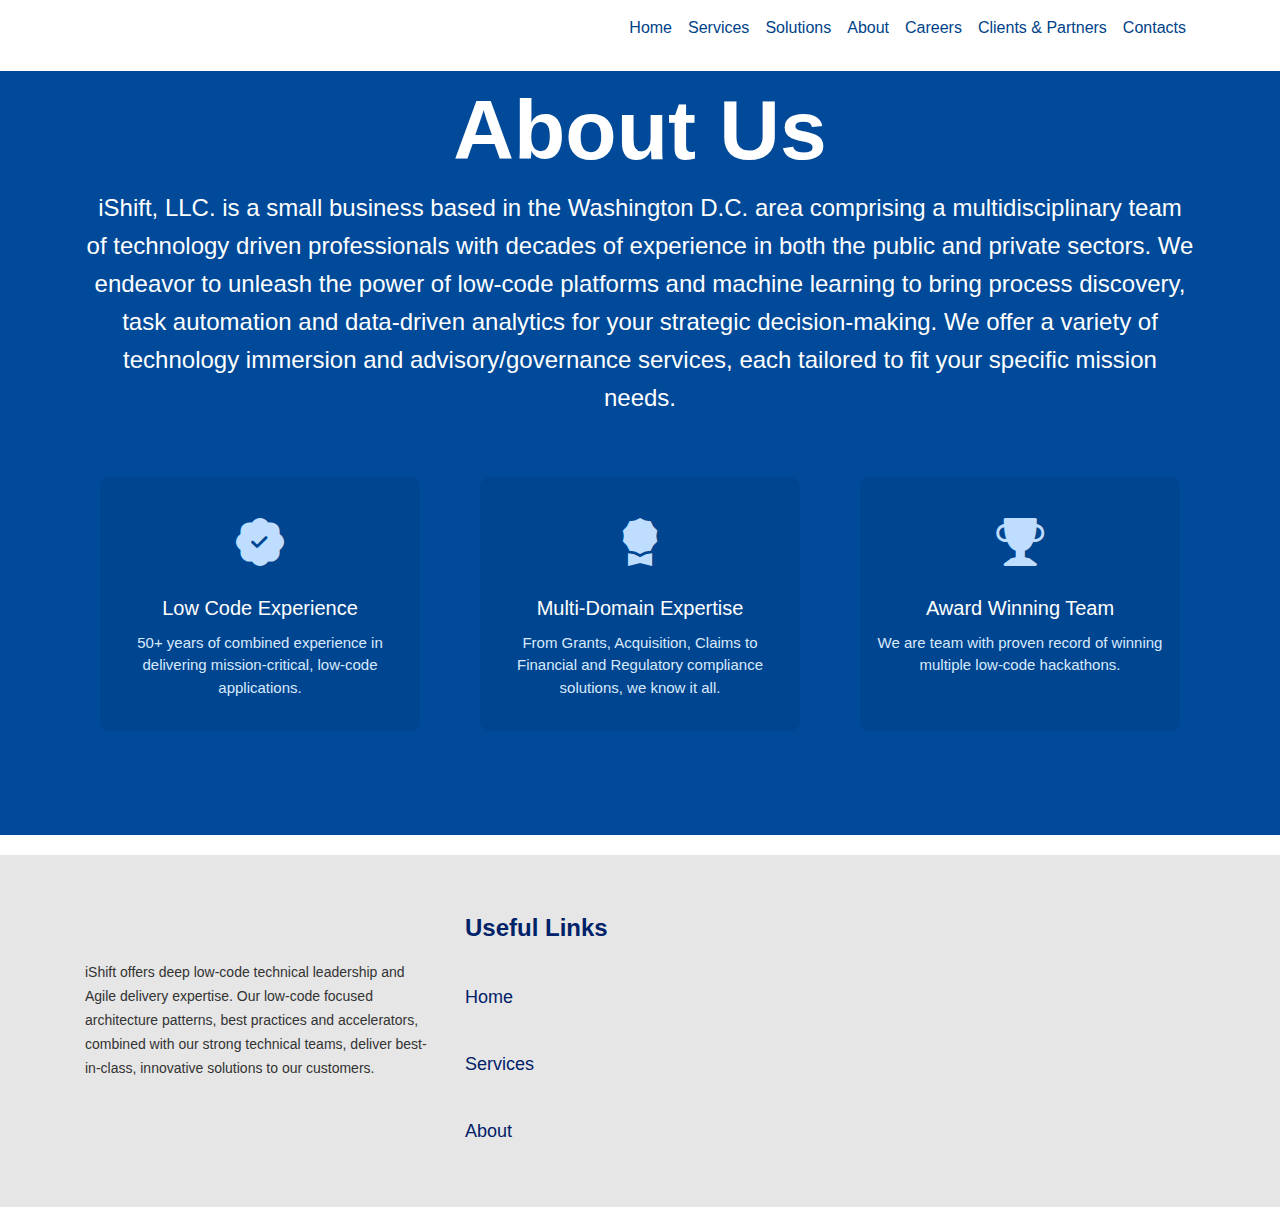
==== pages/about.html @ ed52ba59 "Add files via upload" ====
<!DOCTYPE html>
<html lang="en">

<head>
    <meta charset="UTF-8">
    <meta name="viewport" content="width=device-width, initial-scale=1.0">
    <link rel="stylesheet" href="https://cdn.jsdelivr.net/npm/bootstrap@4.0.0/dist/css/bootstrap.min.css"
        integrity="sha384-Gn5384xqQ1aoWXA+058RXPxPg6fy4IWvTNh0E263XmFcJlSAwiGgFAW/dAiS6JXm" crossorigin="anonymous">
    <link rel="stylesheet" href="../global.css">
    <link rel="stylesheet" href="../style.css">
    <link rel="preconnect" href="https://fonts.googleapis.com">
    <link rel="preconnect" href="https://fonts.gstatic.com" crossorigin>
    <link href="https://fonts.googleapis.com/css2?family=Montserrat&display=swap" rel="stylesheet">
    <title>iShift - Low Code + Machine Learning</title>
    <link rel="stylesheet" href="https://cdn.jsdelivr.net/npm/bootstrap-icons@1.5.0/font/bootstrap-icons.css" />
</head>

<body>
    <header class="d-flex align-items-center justify-space-between fixed-top">
        <nav class="navbar fixed-top bg-white navbar-expand-lg navbar-light w-100 container">
            <a class="navbar-brand" href="#"><img class="img-fluid" style="max-height: 40px;"
                    src="https://ishift.io/assets/img/logo.png" alt="" srcset=""></a>
            <button class="navbar-toggler" type="button" data-toggle="collapse" data-target="#navbarNavDropdown"
                aria-controls="navbarNavDropdown" aria-expanded="false" aria-label="Toggle navigation">
                <span class="navbar-toggler-icon"></span>
            </button>

            <div class="collapse navbar-collapse justify-content-end navbarMenu" id="navbarNavDropdown">
                <ul class="navbar-nav">
                    <li class="nav-item active">
                        <a class="nav-link" href="./index.html">Home </a>
                    </li>
                    <li class="nav-item">
                        <a class="nav-link" href="./services.html">Services</a>
                    </li>
                    <li class="nav-item">
                        <a class="nav-link" href="./solutions.html">Solutions</a>
                    </li>
                    <li class="nav-item">
                        <a class="nav-link" href="./about.html">About</a>
                    </li>
                    <li class="nav-item">
                        <a class="nav-link" href="#">Careers</a>
                    </li>
                    <li class="nav-item">
                        <a class="nav-link" href="#">Clients & Partners</a>
                    </li>
                    <li class="nav-item">
                        <a class="nav-link" href="#">Contacts</a>
                    </li>
                </ul>
            </div>
        </nav>
    </header>
    <section class="about">
        <div class="container aos-init aos-animate" data-aos="fade-up">
            <div class="section-header">
                <h3>About Us</h3>
                <p>iShift, LLC. is a small business based in the Washington D.C. area comprising a multidisciplinary
                    team of technology driven professionals with decades of experience in both the public and
                    private sectors. We endeavor to unleash the power of low-code platforms and machine learning to
                    bring process discovery, task automation and data-driven analytics for your strategic
                    decision-making. We offer a variety of technology immersion and advisory/governance services,
                    each tailored to fit your specific mission needs.</p>
            </div>

            <div class="row row-eq-height justify-content-center">

                <div class="col-lg-4 mb-4">
                    <div class="card aos-init aos-animate" data-aos="zoom-in" data-aos-delay="100">
                        <i class="bi bi-patch-check-fill"></i>
                        <div class="card-body">
                            <h5 class="card-title">Low Code Experience</h5>
                            <p class="card-text">50+ years of combined experience in delivering mission-critical,
                                low-code applications.</p>
                            <!-- <a href="#" class="readmore">Read more </a> -->
                        </div>
                    </div>
                </div>

                <div class="col-lg-4 mb-4">
                    <div class="card aos-init aos-animate" data-aos="zoom-in" data-aos-delay="200">
                        <i class="bi bi-award-fill"></i>
                        <div class="card-body">
                            <h5 class="card-title">Multi-Domain Expertise</h5>
                            <p class="card-text">From Grants, Acquisition, Claims to Financial and Regulatory
                                compliance solutions, we know it all. </p>
                            <!-- <a href="#" class="readmore">Read more </a> -->
                        </div>
                    </div>
                </div>

                <div class="col-lg-4 mb-4">
                    <div class="card aos-init aos-animate" data-aos="zoom-in" data-aos-delay="300">
                        <i class="bi bi-trophy-fill"></i>
                        <div class="card-body">
                            <h5 class="card-title">Award Winning Team</h5>
                            <p class="card-text">We are team with proven record of winning multiple low-code
                                hackathons.</p>
                            <!-- <a href="#" class="readmore">Read more </a> -->
                        </div>
                    </div>
                </div>

            </div>
        </div>
    </section>
    <footer id="footer">
        <div class="footer-top">
            <div class="container">
                <div class="row">
                    <div class="col-lg-4 col-md-6 footer-info">
                        <div class="logo">
                            <a href="index.html"><img src="https://ishift.io/assets/img/logo-white.png" alt=""
                                    class="img-fluid"></a>
                        </div>
                        <p>
                            <br>iShift offers deep low-code technical leadership and Agile delivery expertise. Our
                            low-code focused architecture patterns, best practices and accelerators, combined with
                            our
                            strong technical teams, deliver best-in-class, innovative solutions to our customers.
                        </p>
                    </div>

                    <div class="col-lg-2 col-md-6 footer-links">
                        <h4>Useful Links</h4>
                        <ul>
                            <li><a href="#">Home</a></li>
                            <li><a href="#about">Services</a></li>
                            <li><a href="#why-us">About</a></li>
                        </ul>
                    </div>
                </div>
            </div>
        </div>

    </footer>
    <script src="https://code.jquery.com/jquery-3.2.1.slim.min.js"
        integrity="sha384-KJ3o2DKtIkvYIK3UENzmM7KCkRr/rE9/Qpg6aAZGJwFDMVNA/GpGFF93hXpG5KkN"
        crossorigin="anonymous"></script>
    <script src="https://cdn.jsdelivr.net/npm/popper.js@1.12.9/dist/umd/popper.min.js"
        integrity="sha384-ApNbgh9B+Y1QKtv3Rn7W3mgPxhU9K/ScQsAP7hUibX39j7fakFPskvXusvfa0b4Q"
        crossorigin="anonymous"></script>
    <script src="https://cdn.jsdelivr.net/npm/bootstrap@4.0.0/dist/js/bootstrap.min.js"
        integrity="sha384-JZR6Spejh4U02d8jOt6vLEHfe/JQGiRRSQQxSfFWpi1MquVdAyjUar5+76PVCmYl"
        crossorigin="anonymous"></script>
</body>

</html>
---- global.css ----
@import './variables.css';

body {
    background-color: var(--bs-primary-color);
    color: var(--bs-charcoal);
    box-sizing: border-box;
    font-family: var(--font-family-inter);
}

a {
    text-decoration: none;
    list-style-type: none;
    color: inherit;
}

li {
    list-style-type: none;
}

header {
    height: 71px;
    background: white;
}

ul {
    padding: 0;
    margin: 0;
}

p {
    margin-bottom: 20px;
}

/* @media (min-width: 576px) {

    .container,
    .container-sm {
        max-width: 540px;
    }
}

@media (min-width: 768px) {

    .container,
    .container-md,
    .container-sm {
        max-width: 720px;
    }
}


@media (min-width: 992px) {

    .container,
    .container-lg,
    .container-md,
    .container-sm {
        max-width: 960px;
    }
}

@media (min-width: 1400px) {

    .container,
    .container-lg,
    .container-md,
    .container-sm,
    .container-xl,
    .container-xxl {
        max-width: 1320px;
    }
} */
---- style.css ----
@import './variables.css';

.navbar a {
    display: flex;
    align-items: center;
    justify-content: space-between;
    font-family: var(--font-family-montserrat);
    font-size: var(--font-size-l);
    color: var(--bs-dark-cerulean) !important;
    font-weight: var(--font-weight-sm);
    white-space: nowrap;
    transition: 0.3s;
}

.navbar a:hover {
    color: var(--bright-blue) !important;
}

/* Home */
.home-banner {
    width: 100%;
    position: relative;
    background: url(https://ishift.io/assets/img/hero-bg.png) center bottom no-repeat;
    background-size: cover;
    padding: 200px 0 120px 0;
}


.hero-info h2 {
    color: var(--bs-primary-color);
    margin-bottom: 40px;
    font-size: 5rem;
    line-height: 1.01em;
    font-weight: var(--font-weight-md);
}

.hero-info span {
    color: var(--bright-blue);
}

.hero-info p {
    font-size: 24px;
    line-height: 1.583em;
    font-weight: 300;
}

.button-wrapper {
    grid-column-gap: 25px;
    grid-row-gap: 25px;
    text-align: left;
    justify-content: flex-start;
    align-items: center;
    margin-top: 34px;
    display: flex;
    flex-wrap: wrap;
}

.img-fluid {
    max-width: 100%;
    height: auto;
}

.hero-info .btn-get-started,
.hero-info .btn-services {
    color: #fff;
    text-align: center;
    transform-style: preserve-3d;
    background-color: #41b6e6;
    border: 1.5px solid #41b6e6;
    border-radius: 5px;
    padding: 22px 56px 24px;
    font-size: 20px;
    font-weight: 500;
    line-height: 1.1em;
    transition: transform .3s;
    transform: scaleZ(1.01);
}

.btn-services {
    border: 2px solid #fff !important;
    background: var(--bs-primary-color) !important;
    color: #012169 !important;
}


/* Services */
.services {
    padding-top: 130px;
}

.services-intro h3,
.solutions-intro h3,
.section-header h3 {
    font-size: var(--font-size-8);
    color: var(--deep-navy);
    text-align: center;
    font-weight: var(--font-weight-md);
    position: relative;
}

.services-intro p,
.solutions-intro p,
.section-header p {
    text-align: center;
    margin: auto;
    font-size: var(--font-size-4);
    padding-bottom: 60px;
    line-height: 1.583em;
    color: var(--bs-shuttle-grey);
}

h4 {
    font-size: var(--font-size-6);
    font-weight: var(--font-weight-md);
    color: var(--deep-navy);
    margin: 0 0 20px 0;
    padding: 0;
}

.icon-box {
    background: #fff;
    background-size: cover;
}

.icon-box .icon {
    float: left;
    background: #fff;
    width: 64px;
    height: 64px;
    display: flex;
    justify-content: center;
    align-items: center;
    border-radius: 50%;
    border: 2px solid #007bff;
    transition: all 0.3s ease-in-out;
    margin-bottom: 46px;
}

.icon-box .icon i {
    color: #007bff;
    font-size: 24px;
    line-height: 0;
}

.icon-box .title {
    font-weight: var(--font-weight-md);
    margin-bottom: 5px;
    font-size: 18px;
    color: var(--deep-navy);
}

.icon-box .description {
    line-height: 24px;
    font-size: 14px;
    color: var(--davy-grey);
}

.about-container {
    display: grid;
    max-height: none;
    grid-column-gap: 36px;
    grid-row-gap: 80px;
    object-fit: fill;
    grid-template-rows: auto;
    grid-template-columns: 1fr 1fr 1fr;
    justify-items: stretch;
    margin-left: auto;
    margin-right: auto;
    overflow: visible;
    margin-bottom: 80px;
}

/* Solutions */

.solutions {
    background-color: var(--light-blue);
    padding: 80px 0 40px 0;
    box-shadow: inset 0px 0px 12px 0px rgba(0, 0, 0, 0.1);
}

.solutions .box {
    padding: 30px;
    position: relative;
    overflow: hidden;
    border-radius: 10px;
    margin: 0 10px 40px 10px;
    background: var(--bs-primary-color);
    box-shadow: 0 10px 29px 0 rgba(68, 88, 144, 0.1);
    transition: all 0.3s ease-in-out;
}

.solutions .icon {
    position: absolute;
    left: -15px;
    top: calc(50% - 32px);
}

.solutions .icon i {
    font-size: 64px;
    line-height: 0;
    transition: 0.5s;
}

.solutions .title {
    margin-left: 40px;
    font-weight: var(--font-weight-l);
    margin-bottom: 15px;
    font-size: var(--font-size-l);
}

.solutions .description {
    font-size: var(--font-size-xsm);
    margin-left: 40px;
    line-height: 24px;
    margin-bottom: 0;
}

/* Footer */

footer {
    background: var(--light-grey);
    color: #eee;
    font-size: var(--font-size-xsm);
}

.footer-top {
    padding: 60px 0 30px 0;
}

.footer-info {
    margin-bottom: 30px;
}

.logo img {
    padding: 0;
    max-height: 60px;
}

.footer-info p {
    color: #333;
    margin-bottom: 25px;
    font-size: var(--font-size-xsm);
    font-weight: 300;
    line-height: 24px;
    margin-bottom: 0;
}

.footer-top h4 {
    color: var(--deep-navy);
    margin-bottom: 34px;
    font-size: var(--font-size-4);
    font-weight: var(--font-weight-l);
    line-height: 1.1em;
}

.footer-links ul li {
    padding: 8px 0;
    margin-bottom: 24px;
}

.footer-links ul a {
    color: #012169;
    white-space: nowrap;
    text-decoration: none;
    transition: transform .3s, color .3s;
    display: inline-block;
    overflow: visible;
    font-size: var(--font-size-3);
}

.footer-links ul li a:hover {
    color: var(--bright-blue);
    transform: translateX(10px);
}

.footer-contact {
    margin-bottom: 30px;
    color: var(--bs-primary-color);
}

.social-links a {
    font-size: var(--font-size-l);
    display: inline-flex;
    align-items: center;
    justify-content: center;
    background: var(--bs-dodger-blue);
    color: var(--bs-primary-color);
    margin-right: 4px;
    border-radius: 50%;
    text-align: center;
    width: 36px;
    height: 36px;
    transition: 0.3s;
}

.copyright {
    text-align: center;
    padding-top: 30px;
}

.credits {
    text-align: center;
    font-size: 13px;
    color: #f1f7ff;
}

/*About */

.about {
    padding: 80px 0;
    background: #004a99;
    margin-bottom: 20px;
}

.section-header h3,
.section-header p {
    color: var(--bs-primary-color);
}

.card {
    background: #00458f;
    border-color: #00458f;
    border-radius: 10px;
    margin: 0 15px;
    padding: 15px 0;
    text-align: center;
    color: #fff;
    transition: 0.3s ease-in-out;
    height: 100%;
}

.card i {
    font-size: 48px;
    padding-top: 15px;
    color: #bfddfe;
}

.card-body {
    flex: 1 1 auto;
    padding: 1rem 1rem;
}

#why-us .card h5 {
    font-size: 22px;
    font-weight: 600;
}

.card p {
    font-size: 15px;
    color: #d8eafe;
}

@media (max-width:770px) {
    .hero-info h2 {
        font-size: 2.1rem;
        line-height: 1.1em;
    }

    .hero-info p {
        font-size: 1em;
    }

    .services-intro h3,
    .solutions-intro h3,
    .section-header h3 {
        font-size: 61px;
    }

    .services-intro p,
    .solutions-intro p,
    .section-header p {
        font-size: 22px;
    }

    .about-container {
        grid-template-columns: 1fr;
        grid-row-gap: 50px;
    }

    p {
        margin-bottom: 0;
    }

    .icon-box .icon {
        margin-bottom: 20px;
    }

    .about-container {
        margin-bottom: 20px;
    }

    h4 {
        font-size: var(--font-size-4);
    }
}

@media (max-width:1024px) {
    .hero-info {
        width: auto !important;
    }

    .button-wrapper a {
        flex: 1;
    }
}

@media (max-width:1024px) and (min-width: 770px) {

    .hero-info h2 {
        font-size: 63px;
    }

    .services-intro h3,
    .solutions-intro h3,
    .section-header h3 {
        font-size: 88px;
    }

    .about-container {
        margin-bottom: 40px;
    }
}
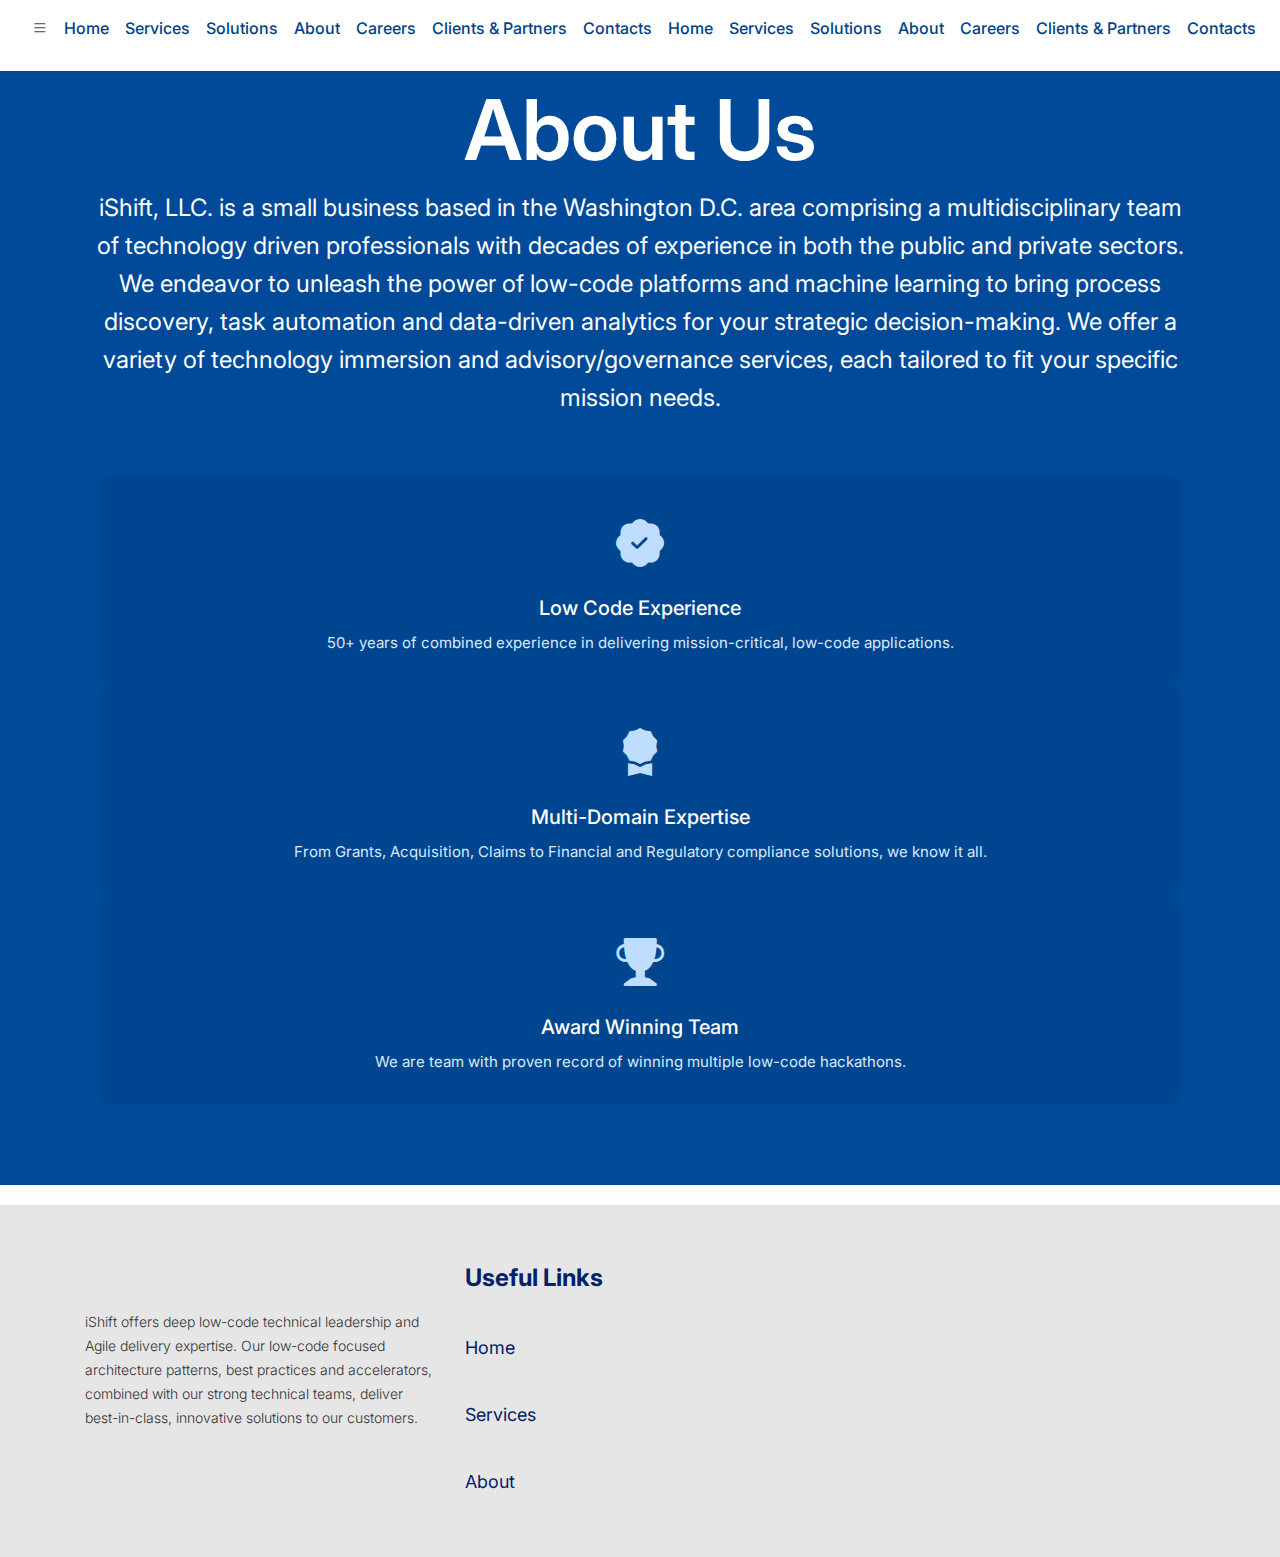
==== commit 0e4bce42: "Add files via upload" ====
--- a/pages/about.html
+++ b/pages/about.html
@@ -10,20 +10,18 @@
     <link rel="stylesheet" href="../style.css">
     <link rel="preconnect" href="https://fonts.googleapis.com">
     <link rel="preconnect" href="https://fonts.gstatic.com" crossorigin>
-    <link href="https://fonts.googleapis.com/css2?family=Montserrat&display=swap" rel="stylesheet">
+    <link href="https://fonts.googleapis.com/css2?family=Inter&display=swap" rel="stylesheet">
     <title>iShift - Low Code + Machine Learning</title>
     <link rel="stylesheet" href="https://cdn.jsdelivr.net/npm/bootstrap-icons@1.5.0/font/bootstrap-icons.css" />
+    <script src="./index.js"></script>
 </head>
 
 <body>
     <header class="d-flex align-items-center justify-space-between fixed-top">
-        <nav class="navbar fixed-top bg-white navbar-expand-lg navbar-light w-100 container">
+        <nav class="navbar fixed-top bg-white navbar-expand-lg navbar-light w-100">
             <a class="navbar-brand" href="#"><img class="img-fluid" style="max-height: 40px;"
                     src="https://ishift.io/assets/img/logo.png" alt="" srcset=""></a>
-            <button class="navbar-toggler" type="button" data-toggle="collapse" data-target="#navbarNavDropdown"
-                aria-controls="navbarNavDropdown" aria-expanded="false" aria-label="Toggle navigation">
-                <span class="navbar-toggler-icon"></span>
-            </button>
+            <div class="icon" onclick="handleOnClick()"><i class="bi bi-list"></i></div>
 
             <div class="collapse navbar-collapse justify-content-end navbarMenu" id="navbarNavDropdown">
                 <ul class="navbar-nav">
@@ -40,7 +38,32 @@
                         <a class="nav-link" href="./about.html">About</a>
                     </li>
                     <li class="nav-item">
-                        <a class="nav-link" href="#">Careers</a>
+                        <a class="nav-link" href="./careers.html">Careers</a>
+                    </li>
+                    <li class="nav-item">
+                        <a class="nav-link" href="#">Clients & Partners</a>
+                    </li>
+                    <li class="nav-item">
+                        <a class="nav-link" href="#">Contacts</a>
+                    </li>
+                </ul>
+            </div>
+            <div class="mobile-nav" id="mobile-nav">
+                <ul class="navbar-nav">
+                    <li class="nav-item active">
+                        <a class="nav-link" href="./index.html">Home </a>
+                    </li>
+                    <li class="nav-item">
+                        <a class="nav-link" href="./services.html">Services</a>
+                    </li>
+                    <li class="nav-item">
+                        <a class="nav-link" href="./solutions.html">Solutions</a>
+                    </li>
+                    <li class="nav-item">
+                        <a class="nav-link" href="./about.html">About</a>
+                    </li>
+                    <li class="nav-item">
+                        <a class="nav-link" href="./careers.html">Careers</a>
                     </li>
                     <li class="nav-item">
                         <a class="nav-link" href="#">Clients & Partners</a>
@@ -64,44 +87,31 @@
                     each tailored to fit your specific mission needs.</p>
             </div>
 
-            <div class="row row-eq-height justify-content-center">
-
-                <div class="col-lg-4 mb-4">
-                    <div class="card aos-init aos-animate" data-aos="zoom-in" data-aos-delay="100">
-                        <i class="bi bi-patch-check-fill"></i>
-                        <div class="card-body">
-                            <h5 class="card-title">Low Code Experience</h5>
-                            <p class="card-text">50+ years of combined experience in delivering mission-critical,
-                                low-code applications.</p>
-                            <!-- <a href="#" class="readmore">Read more </a> -->
-                        </div>
+            <div class="about-cards row-eq-height justify-content-center">
+                <div class="card aos-init aos-animate" data-aos="zoom-in" data-aos-delay="100">
+                    <i class="bi bi-patch-check-fill"></i>
+                    <div class="card-body">
+                        <h5 class="card-title">Low Code Experience</h5>
+                        <p class="card-text">50+ years of combined experience in delivering mission-critical,
+                            low-code applications.</p>
                     </div>
                 </div>
-
-                <div class="col-lg-4 mb-4">
-                    <div class="card aos-init aos-animate" data-aos="zoom-in" data-aos-delay="200">
-                        <i class="bi bi-award-fill"></i>
-                        <div class="card-body">
-                            <h5 class="card-title">Multi-Domain Expertise</h5>
-                            <p class="card-text">From Grants, Acquisition, Claims to Financial and Regulatory
-                                compliance solutions, we know it all. </p>
-                            <!-- <a href="#" class="readmore">Read more </a> -->
-                        </div>
+                <div class="card aos-init aos-animate" data-aos="zoom-in" data-aos-delay="200">
+                    <i class="bi bi-award-fill"></i>
+                    <div class="card-body">
+                        <h5 class="card-title">Multi-Domain Expertise</h5>
+                        <p class="card-text">From Grants, Acquisition, Claims to Financial and Regulatory
+                            compliance solutions, we know it all. </p>
                     </div>
                 </div>
-
-                <div class="col-lg-4 mb-4">
-                    <div class="card aos-init aos-animate" data-aos="zoom-in" data-aos-delay="300">
-                        <i class="bi bi-trophy-fill"></i>
-                        <div class="card-body">
-                            <h5 class="card-title">Award Winning Team</h5>
-                            <p class="card-text">We are team with proven record of winning multiple low-code
-                                hackathons.</p>
-                            <!-- <a href="#" class="readmore">Read more </a> -->
-                        </div>
+                <div class="card aos-init aos-animate" data-aos="zoom-in" data-aos-delay="300">
+                    <i class="bi bi-trophy-fill"></i>
+                    <div class="card-body">
+                        <h5 class="card-title">Award Winning Team</h5>
+                        <p class="card-text">We are team with proven record of winning multiple low-code
+                            hackathons.</p>
                     </div>
                 </div>
-
             </div>
         </div>
     </section>
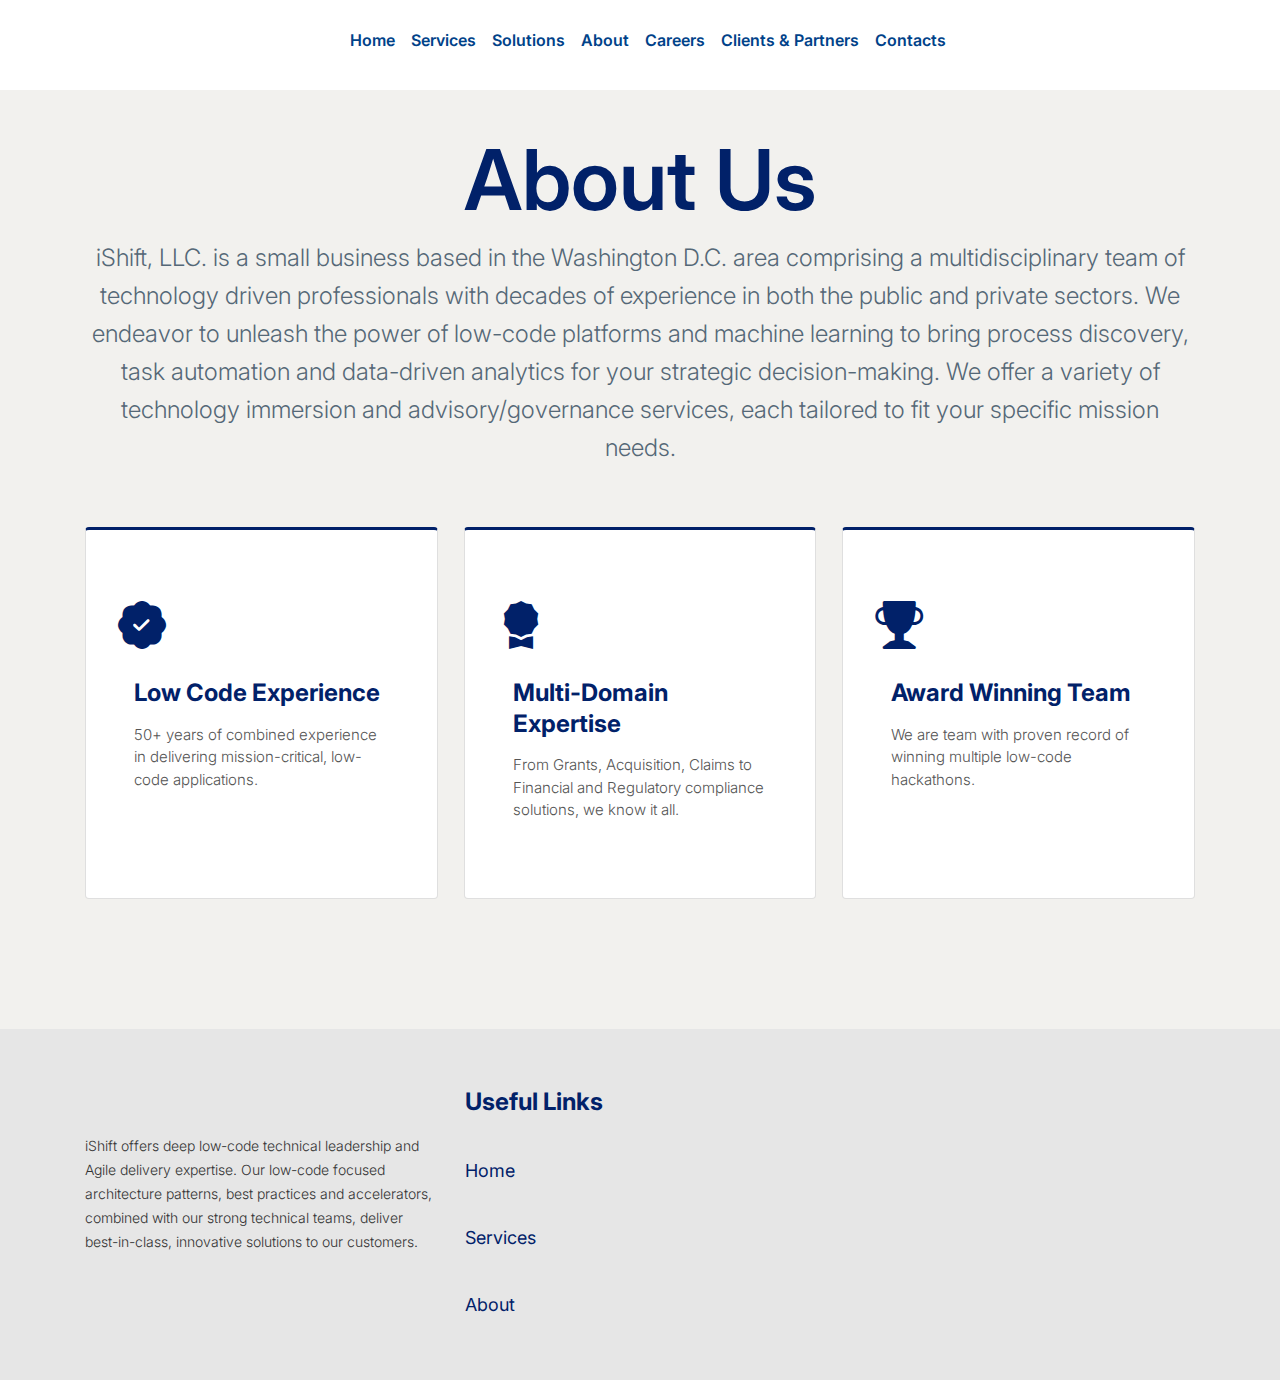
==== commit b3da3178: "Add files via upload" ====
--- a/pages/about.html
+++ b/pages/about.html
@@ -14,6 +14,7 @@
     <title>iShift - Low Code + Machine Learning</title>
     <link rel="stylesheet" href="https://cdn.jsdelivr.net/npm/bootstrap-icons@1.5.0/font/bootstrap-icons.css" />
     <script src="./index.js"></script>
+    <script src="https://unpkg.com/scrollreveal"></script>
 </head>
 
 <body>
@@ -41,7 +42,7 @@
                         <a class="nav-link" href="./careers.html">Careers</a>
                     </li>
                     <li class="nav-item">
-                        <a class="nav-link" href="#">Clients & Partners</a>
+                        <a class="nav-link" href="./clients.html">Clients & Partners</a>
                     </li>
                     <li class="nav-item">
                         <a class="nav-link" href="#">Contacts</a>
@@ -66,7 +67,7 @@
                         <a class="nav-link" href="./careers.html">Careers</a>
                     </li>
                     <li class="nav-item">
-                        <a class="nav-link" href="#">Clients & Partners</a>
+                        <a class="nav-link" href="./clients.html">Clients & Partners</a>
                     </li>
                     <li class="nav-item">
                         <a class="nav-link" href="#">Contacts</a>
@@ -154,6 +155,21 @@
     <script src="https://cdn.jsdelivr.net/npm/bootstrap@4.0.0/dist/js/bootstrap.min.js"
         integrity="sha384-JZR6Spejh4U02d8jOt6vLEHfe/JQGiRRSQQxSfFWpi1MquVdAyjUar5+76PVCmYl"
         crossorigin="anonymous"></script>
+
+    <script>
+        ScrollReveal().reveal('.section-header ', {
+            duration: 2000,
+            origin: 'bottom',
+            distance: '50px',
+        })
+
+        ScrollReveal().reveal('.card', {
+            duration: 2000,
+            origin: 'top',
+            scale: '0.85',
+            delay: 500
+        })
+    </script>
 </body>
 
 </html>--- a/global.css
+++ b/global.css
@@ -1,4 +1,5 @@
 @import './variables.css';
+@import url('https://fonts.googleapis.com/css2?family=Roboto+Mono:wght@100&display=swap');
 
 body {
     background-color: var(--bs-primary-color);
@@ -8,7 +9,7 @@
 }
 
 a {
-    text-decoration: none;
+    text-decoration: none !important;
     list-style-type: none;
     color: inherit;
 }
@@ -18,8 +19,9 @@
 }
 
 header {
-    height: 71px;
-    background: white;
+    background: var(--bs-primary-color);
+    width: 100%;
+    height: 90px;
 }
 
 ul {
@@ -28,7 +30,14 @@
 }
 
 p {
-    margin-bottom: 20px;
+    color: #555;
+    font-size: 16px;
+    font-weight: 300;
+    line-height: 1.5em;
+}
+
+.subtitle.numbers {
+    font-family: Roboto Mono, sans-serif;
 }
 
 /* @media (min-width: 576px) {
--- a/style.css
+++ b/style.css
@@ -7,13 +7,19 @@
     font-family: var(--font-family-montserrat);
     font-size: var(--font-size-l);
     color: var(--bs-dark-cerulean) !important;
-    font-weight: var(--font-weight-sm);
+    font-weight: var(--font-weight-md);
     white-space: nowrap;
     transition: 0.3s;
 }
 
 .navbar a:hover {
     color: var(--bright-blue) !important;
+}
+
+.navbar {
+    padding: 20px 0;
+    max-width: 1291px;
+    margin: auto;
 }
 
 /* Home */
@@ -55,6 +61,12 @@
     flex-wrap: wrap;
 }
 
+.hero-info .btn-get-started:hover,
+.hero-info .btn-services:hover {
+    transform: scale(1.025, 1.025);
+
+}
+
 .img-fluid {
     max-width: 100%;
     height: auto;
@@ -73,7 +85,6 @@
     font-weight: 500;
     line-height: 1.1em;
     transition: transform .3s;
-    transform: scaleZ(1.01);
 }
 
 .btn-services {
@@ -84,7 +95,8 @@
 
 
 /* Services */
-.services {
+.services,
+.careers {
     padding-top: 130px;
 }
 
@@ -174,7 +186,7 @@
 
 .solutions {
     background-color: var(--light-blue);
-    padding: 80px 0 40px 0;
+    padding: 130px 0 40px 0;
     box-shadow: inset 0px 0px 12px 0px rgba(0, 0, 0, 0.1);
 }
 
@@ -307,32 +319,18 @@
 /*About */
 
 .about {
-    padding: 80px 0;
-    background: #004a99;
-    margin-bottom: 20px;
-}
-
-.section-header h3,
-.section-header p {
-    color: var(--bs-primary-color);
+    padding: 130px 0;
+    background-color: var(--light-grey-yellow);
 }
 
 .card {
-    background: #00458f;
-    border-color: #00458f;
-    border-radius: 10px;
-    margin: 0 15px;
-    padding: 15px 0;
-    text-align: center;
-    color: #fff;
-    transition: 0.3s ease-in-out;
-    height: 100%;
+    border-top: 3px solid #012169;
+    padding: 60px 32px;
 }
 
 .card i {
     font-size: 48px;
-    padding-top: 15px;
-    color: #bfddfe;
+    color: var(--deep-navy);
 }
 
 .card-body {
@@ -340,14 +338,117 @@
     padding: 1rem 1rem;
 }
 
-#why-us .card h5 {
-    font-size: 22px;
-    font-weight: 600;
+.card h5 {
+    color: #012169;
+    margin-top: 0;
+    margin-bottom: 15px;
+    font-size: 24px;
+    font-weight: 700;
+    line-height: 1.286em;
 }
 
 .card p {
     font-size: 15px;
-    color: #d8eafe;
+}
+
+.about-cards {
+    grid-auto-columns: 1fr;
+    display: grid;
+    grid-column-gap: 26px;
+    grid-row-gap: 26px;
+    grid-template-rows: auto;
+    grid-template-columns: 1fr 1fr 1fr;
+}
+
+
+/* Careers */
+.story {
+    background-color: #012169;
+    padding-top: 60px;
+    padding-bottom: 40px;
+    overflow: hidden;
+}
+
+.story-content {
+    display: grid;
+    grid-template-columns: 1fr 1fr;
+    grid-row-gap: 40px;
+}
+
+.subtitle {
+    letter-spacing: .06em;
+    margin-bottom: 14px;
+    font-size: 30px;
+    line-height: 1em;
+    color: var(--light-grey-yellow);
+}
+
+.story-content-top-main-content p {
+    color: var(--light-grey);
+}
+
+.benefits {
+    padding: 60px 0;
+}
+
+.apply-container {
+    text-align: center;
+    background-color: #012169;
+    height: 398px;
+    position: relative;
+    overflow: hidden;
+}
+
+.stripe {
+    position: absolute;
+    background-color: red;
+    width: 400px;
+    transform: skew(139deg, 360deg);
+    height: inherit;
+}
+
+.button-secondary {
+    color: #012169;
+    text-align: center;
+    transform-style: preserve-3d;
+    background-color: #fff;
+    border: 2px solid #fff;
+    border-radius: 5px;
+    padding: 22px 56px 24px;
+    font-family: Inter, sans-serif;
+    font-size: 20px;
+    font-weight: 500;
+    line-height: 1.1em;
+    transition: transform .3s;
+    display: inline-block;
+}
+
+.button-secondary:hover {
+    transform: scale(1.025, 1.025);
+}
+
+
+/* Clients */
+
+.logos-wrapper {
+    width: 100%;
+    max-width: 100%;
+    min-width: 410px;
+    gap: 24px;
+    align-content: center;
+    justify-content: center;
+    align-items: center;
+    justify-items: stretch;
+    padding: 0;
+    display: flex;
+    flex-wrap: wrap;
+    margin-bottom: 20px;
+}
+
+
+.image-5 {
+    padding-left: 20px;
+    padding-right: 20px;
 }
 
 @media (max-width:770px) {
@@ -363,13 +464,13 @@
     .services-intro h3,
     .solutions-intro h3,
     .section-header h3 {
-        font-size: 61px;
+        font-size: 50px;
     }
 
     .services-intro p,
     .solutions-intro p,
     .section-header p {
-        font-size: 22px;
+        font-size: 20px;
     }
 
     .about-container {
@@ -386,12 +487,37 @@
     }
 
     .about-container {
-        margin-bottom: 20px;
+        margin-bottom: 40px;
     }
 
     h4 {
         font-size: var(--font-size-4);
     }
+
+    .icon-box {
+        gap: 16px;
+    }
+
+    .story-content {
+        grid-template-columns: 1fr;
+    }
+
+    .about-cards {
+        grid-template-columns: 1fr;
+    }
+
+    .stripe {
+        width: 200px;
+    }
+
+    .image-5 {
+        padding-left: 50px;
+        padding-right: 50px;
+    }
+}
+
+.navbarMenu {
+    justify-content: center !important;
 }
 
 @media (max-width:1024px) {
@@ -401,6 +527,52 @@
 
     .button-wrapper a {
         flex: 1;
+    }
+
+    .navbarMenu {
+        display: none;
+    }
+
+    .navbar a,
+    .menu-btn {
+        margin-left: 16px;
+        z-index: 1033;
+    }
+
+    .navbar-nav {
+        align-items: flex-end;
+    }
+
+    .navbar .icon {
+        color: var(--bs-primary-color);
+        font-size: 28px;
+        cursor: pointer;
+        line-height: 0;
+        transition: 0.5s;
+        z-index: 1033;
+        margin-right: 16px;
+        background: var(--deep-navy);
+        border-radius: 50%;
+        padding: 5px;
+    }
+
+    .mobile-nav {
+        position: fixed;
+        top: 0;
+        bottom: 0;
+        height: 100vh;
+        background-color: #f2f1ee;
+        width: 100%;
+        z-index: 1031;
+        padding: 75px 16px 0;
+        transform: translateX(-100%);
+        transition: all 0.5s ease;
+        opacity: 0;
+    }
+
+    .open-nav {
+        opacity: 1;
+        transform: translateX(0);
     }
 }
 
@@ -419,4 +591,22 @@
     .about-container {
         margin-bottom: 40px;
     }
+
+    .about-cards {
+        grid-template-columns: 1fr 1fr;
+    }
+}
+
+@media (min-width:1024px) {
+    .mobile-nav {
+        display: none;
+    }
+
+    .menu-btn {
+        display: none;
+    }
+
+    .navbar .icon {
+        display: none;
+    }
 }